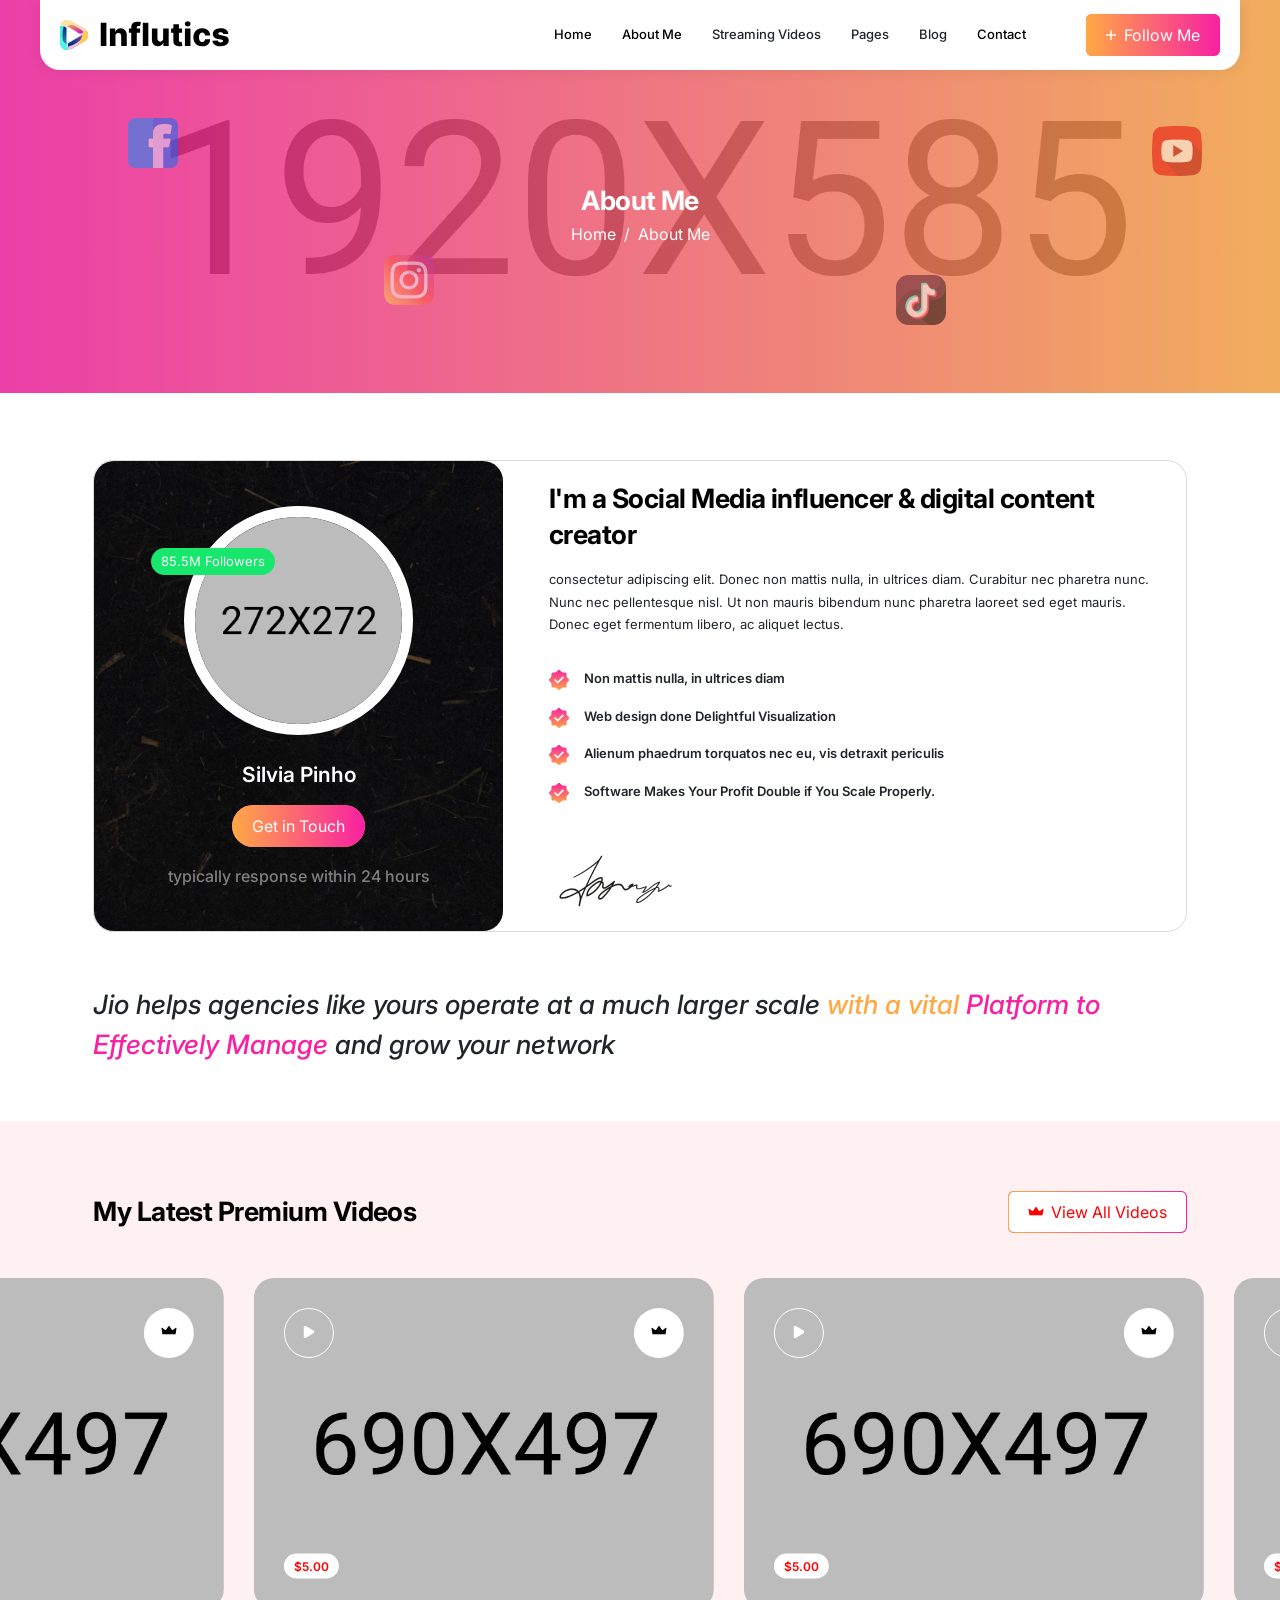
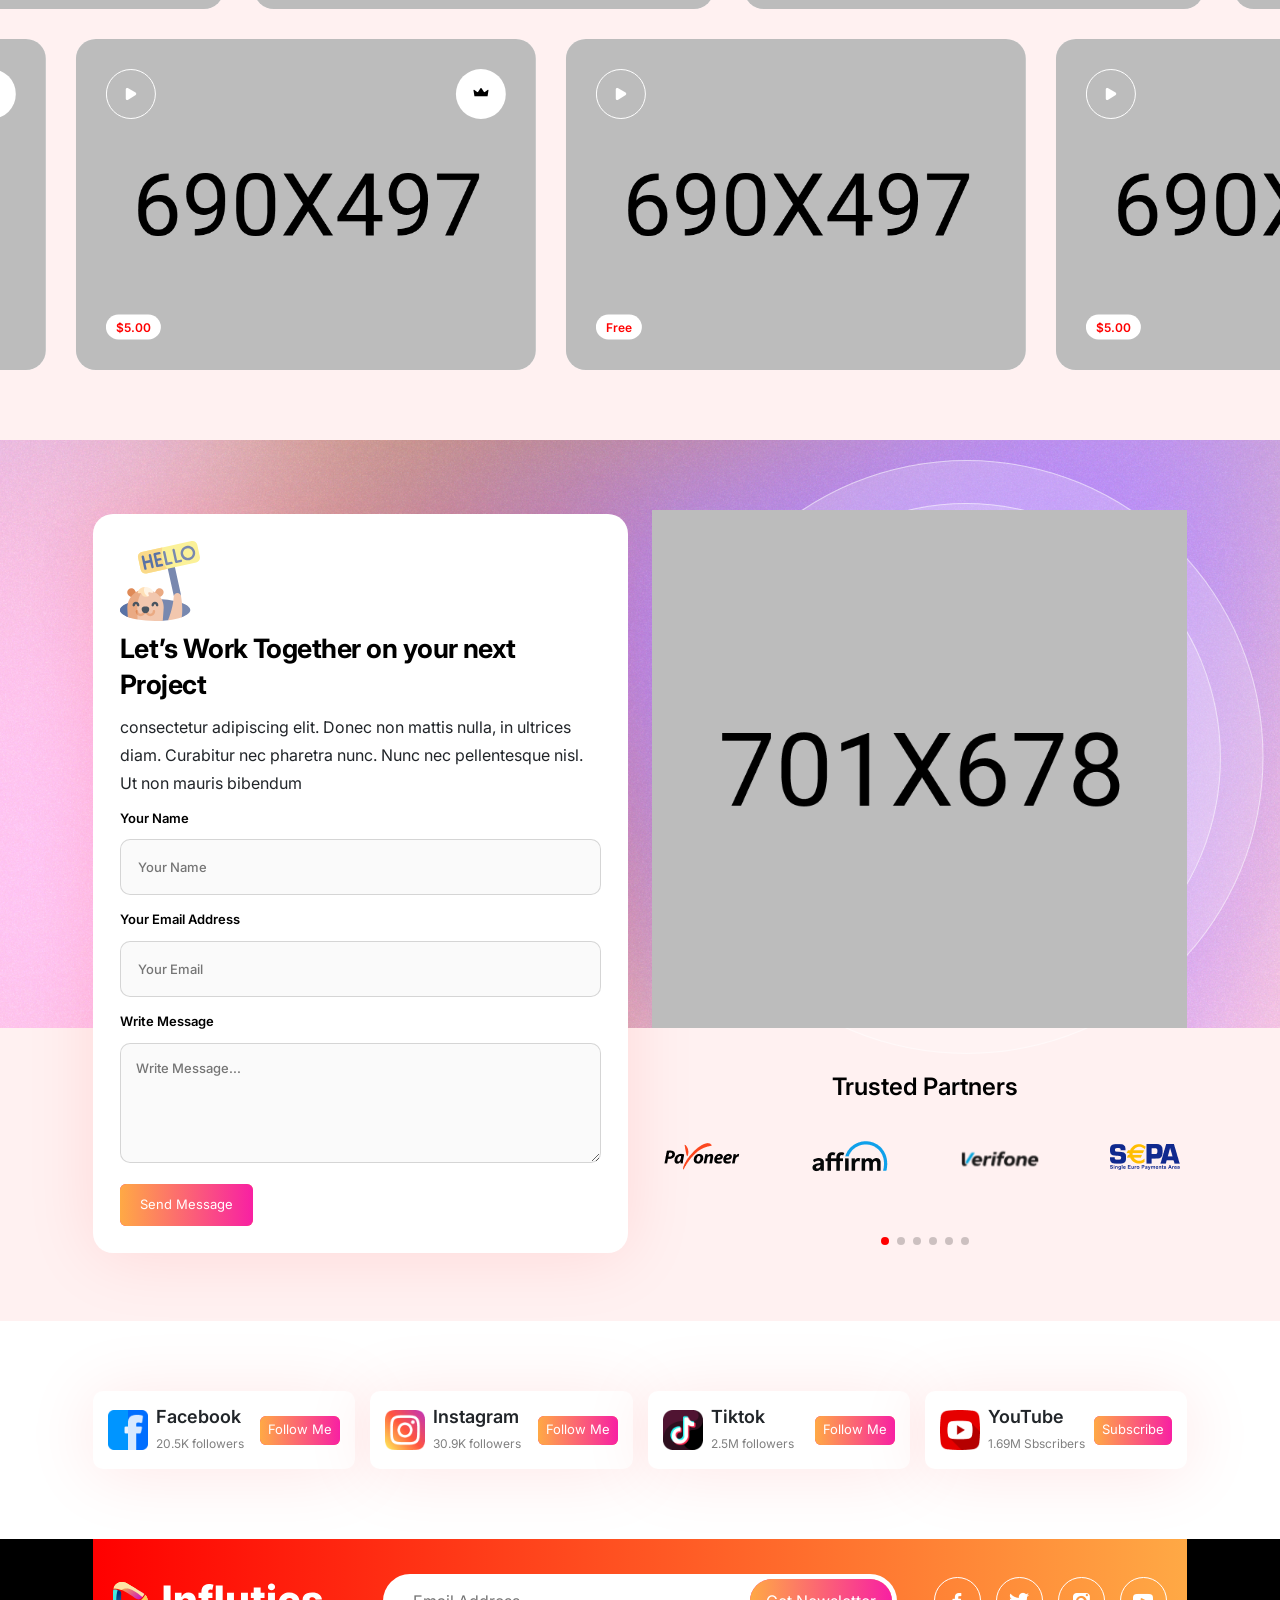
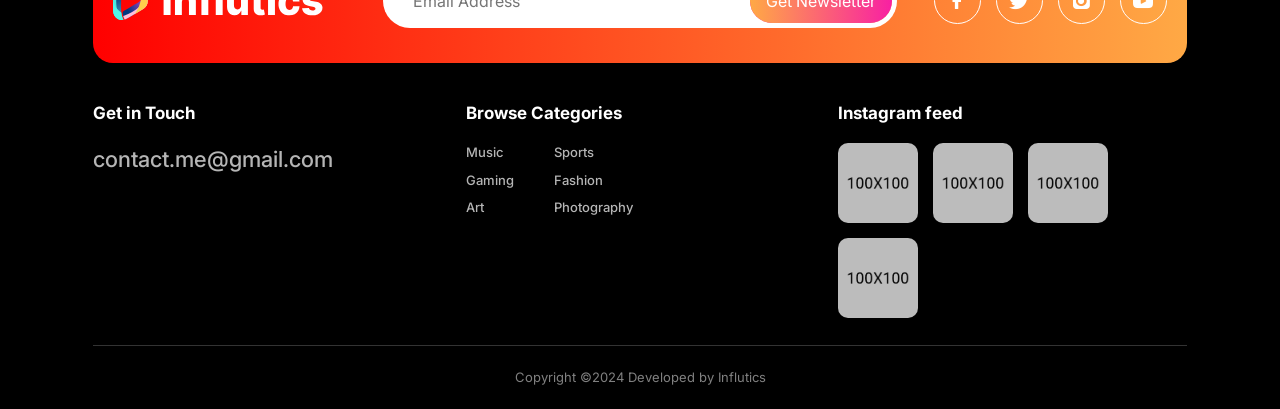
==== about.html @ 12bc203c "New" ====
<!DOCTYPE html>
<html lang="en">

<head>
    <meta charset="UTF-8">
    <meta name="viewport" content="width=device-width, initial-scale=1.0">
    <title>Document</title>

    <!-- libraries CSS -->
    <link rel="stylesheet" href="assets/font/flaticon_jio_-_influencer.css">
    <link rel="stylesheet" href="assets/vendor/bootstrap/bootstrap.min.css">
    <link rel="stylesheet" href="assets/vendor/swiper/swiper-bundle.min.css">
    <link rel="stylesheet" href="assets/vendor/splide/splide.min.css">
    <link rel="stylesheet" href="assets/vendor/plyr/plyr.css">
    <link rel="stylesheet" href="assets/vendor/slim-select/slimselect.css">
    <link rel="stylesheet" href="assets/vendor/no-ui-slider/nouislider.min.css">

    <!-- custom CSS -->
    <link rel="stylesheet" href="assets/css/style.css">
    <!-- <link rel="stylesheet" href="assets/css/style2.css"> -->
</head>

<body>
    <!-- sidebar -->
    <div class="jo-sidebar">
        <div>
            <!-- heading -->
            <div class="jo-sidebar__heading d-flex justify-content-between align-items-center">
                <a href="#"><img src="assets/img/logo.svg" alt="logo" class="logo"></a>
                <button type="button" class="jo-sidebar-close-btn"><i class="flaticon-add-plus-button"></i></button>
            </div>

            <!-- mobile menu -->
            <div class="jo-header-nav-in-mobile"></div>
        </div>

        <div>
            <a href="about.html" class="jo-btn"><i class="flaticon-add-plus-button"></i>Follow Me</a>
            <!-- socials -->
            <div class="tt-footer-top__socials jo-footer-top__socials jo-sidebar-socials justify-content-start justify-content-sm-end">
                <a href="#"><i class="flaticon-facebook-1"></i></a>
                <a href="#"><i class="flaticon-twitter"></i></a>
                <a href="#"><i class="flaticon-social-media"></i></a>
                <a href="#"><i class="flaticon-youtube-1"></i></a>
            </div>
        </div>
    </div>

    <!-- HEADER SECTION START -->
    <header class="jo-header jo-inner-header">
        <a href="index.html"><img src="assets/img/logo.svg" alt="logo"></a>
        <div class="jo-header-right">
            <div class="jo-header-nav">
                <div class="to-go-to-sidebar-in-mobile">
                    <nav>
                        <a href="index.html">Home</a>
                        <a href="about.html">About Me</a>
                        <div class="has-sub-menu relative">
                            <a role="button">Streaming Videos</a>

                            <ul class="jo-header-submenu">
                                <li><a href="videos-1.html">Streaming Videos 1</a></li>
                                <li><a href="videos-2.html">Streaming Videos 2</a></li>
                                <li><a href="videos-3.html">Streaming Videos 3</a></li>
                                <li><a href="video-details.html">Streaming Video Details</a></li>
                            </ul>
                        </div>
                        <div class="has-sub-menu relative">
                            <a role="button">Pages</a>

                            <ul class="jo-header-submenu">
                                <li><a href="video-shop.html">Video Shop</a></li>
                                <li><a href="video-shop-details.html">Video Shop Details</a></li>
                                <li><a href="service.html">Services</a></li>
                                <li><a href="service-details.html">Service Details</a></li>
                                <li><a href="checkout.html">Checkout</a></li>
                                <li><a href="register.html">Sign Up</a></li>
                                <li><a href="login.html">Sign in</a></li>
                                <li><a href="pricing.html">Pricing</a></li>
                            </ul>
                        </div>
                        <div class="has-sub-menu relative">
                            <a role="button">Blog</a>

                            <ul class="jo-header-submenu">
                                <li><a href="blog.html">Blogs</a></li>
                                <li><a href="blog-details.html">Blog Details</a></li>
                            </ul>
                        </div>
                        <a href="contact.html">Contact</a>

                    </nav>
                </div>
            </div>
            <div class="d-flex gap-2">
                <a href="about.html" class="jo-btn"><i class="flaticon-add-plus-button"></i>Follow Me</a>
                <button class="jo-header-sidebar-open-btn jo-btn px-3 d-inline-block d-lg-none"><i class="flaticon-menu"></i></button>
            </div>
        </div>
    </header>
    <!-- HEADER SECTION END -->

    <main>
        <!-- BREADCRUMB SECTION START -->
        <section class="jo-breadcrumb">
            <div class="container">
                <h1 class="jo-page-title jo-section-title">About Me</h1>
                <ul class="jo-breadcrumb-nav">
                    <li><a href="#">Home</a></li>
                    <li><span>/</span></li>
                    <li class="current-page">About Me</li>
                </ul>

                <div class="jo-circle-box">
                    <span class="circle-1"><img src="assets/img/social-icon-1.png" alt="Social Media Icon"></span>
                    <span class="circle-2"><img src="assets/img/social-icon-2.png" alt="Social Media Icon"></span>
                    <span class="circle-3"><img src="assets/img/social-icon-3.png" alt="Social Media Icon"></span>
                    <span class="circle-4"><img src="assets/img/social-icon-4.png" alt="Social Media Icon"></span>
                </div>
            </div>
        </section>
        <!-- BREADCRUMB SECTION END -->


        <!-- ABOUT SECTION START -->
        <section class="jo-inner-about">
            <div class="jo-container">
                <div class="top-wrapper">
                    <div class="row gx-xl-0 gx-4 align-items-center">
                        <!-- img -->
                        <div class="col-xl-5 col-lg-5 align-self-stretch">
                            <div class="jo-inner-about-left">
                                <div class="img">
                                    <img src="assets/img/inner-about-img.png" alt="Image">
                                    <div class="follower-tag">85.5M Followers</div>
                                </div>
                                <h2 class="title">Silvia Pinho</h2>
                                <a href="contact.html" class="jo-btn ">Get in Touch</a>
                                <h3 class="sub-title">typically response within 24 hours</h3>
                            </div>
                        </div>

                        <!-- txt -->
                        <div class="col-xl-7 col-lg-7">
                            <div class="jo-inner-about-txt">
                                <h2 class="jo-section-title">I'm a Social Media influencer&nbsp;&amp; digital content creator</h2>
                                <p class="jo-intro__descr">consectetur adipiscing elit. Donec non mattis nulla, in ultrices diam. Curabitur nec pharetra nunc. Nunc nec pellentesque nisl. Ut non mauris bibendum nunc pharetra laoreet sed eget mauris. Donec eget fermentum libero, ac aliquet lectus.</p>

                                <ul class="jo-intro__list">
                                    <li>Non mattis nulla, in ultrices diam</li>
                                    <li>Web design done Delightful Visualization</li>
                                    <li>Alienum phaedrum torquatos nec eu, vis detraxit periculis</li>
                                    <li>Software Makes Your Profit Double if You Scale Properly.</li>
                                </ul>

                                <div><img src="assets/img/signature.jpg" alt="signature Image"></div>
                            </div>
                        </div>
                    </div>
                </div>
                <p class="jo-inner-about-second-title">Jio helps agencies like yours operate at a much larger scale <span class="txt-gold">with a vital</span> <span class="txt-pink">Platform to Effectively Manage</span> and grow your network</p>
            </div>
        </section>
        <!-- ABOUT SECTION END -->


        <!-- VIDEOS SECTION START -->
        <section class="jo-videos jo-inner-videos">
            <div class="jo-container">
                <!-- heading -->
                <div class="jo-videos__heading">
                    <h2 class="jo-section-title">My Latest Premium Videos</h2>
                    <a href="videos-1.html" class="jo-btn jo-videos__btn"><i class="flaticon-premium-quality"></i> View All Videos</a>
                </div>
            </div>

            <!-- video cards -->
            <div class="jo-videos-slider splide">
                <div class="splide__track">
                    <ul class="splide__list">
                        <li class="splide__slide">
                            <div class="jo-video-card">
                                <img src="assets/img/jo-video-1.jpg" alt="Video Thumbnail" class="jo-video-card__img">

                                <div class="jo-video-card__txt">
                                    <div class="d-flex justify-content-between">
                                        <a href="https://youtu.be/vc3WCrgYpF0?si=W2iFDfdDYsh6spKg" data-fslightbox="videos" class="jo-video-card__btn"><i class="flaticon-play"></i></a>
                                        <span class="jo-video-card__premium-tag"><i class="flaticon-premium-quality"></i></span>
                                    </div>

                                    <div class="bottom">
                                        <span class="price">$5.00</span>
                                        <h5><a href="video-details.html" class="jo-video-card__title">Smiley woman pop party studio medium shot</a></h5>
                                        <div class="tt-video__infos jo-video-card__infos">
                                            <span>16M views</span>
                                            <span>49 minutes ago</span>
                                        </div>
                                    </div>
                                </div>
                            </div>
                        </li>

                        <li class="splide__slide">
                            <div class="jo-video-card">
                                <img src="assets/img/jo-video-2.jpg" alt="Video Thumbnail" class="jo-video-card__img">

                                <div class="jo-video-card__txt">
                                    <div class="d-flex justify-content-between">
                                        <a href="https://youtu.be/vc3WCrgYpF0?si=W2iFDfdDYsh6spKg" data-fslightbox="videos" class="jo-video-card__btn"><i class="flaticon-play"></i></a>
                                        <span class="jo-video-card__premium-tag"><i class="flaticon-premium-quality"></i></span>
                                    </div>

                                    <div class="bottom">
                                        <span class="price">$5.00</span>
                                        <h5><a href="video-details.html" class="jo-video-card__title">Smiley woman pop party studio medium shot</a></h5>
                                        <div class="tt-video__infos jo-video-card__infos">
                                            <span>16M views</span>
                                            <span>49 minutes ago</span>
                                        </div>
                                    </div>
                                </div>
                            </div>
                        </li>

                        <li class="splide__slide">
                            <div class="jo-video-card">
                                <img src="assets/img/jo-video-3.jpg" alt="Video Thumbnail" class="jo-video-card__img">

                                <div class="jo-video-card__txt">
                                    <div class="d-flex justify-content-between">
                                        <a href="https://youtu.be/vc3WCrgYpF0?si=W2iFDfdDYsh6spKg" data-fslightbox="videos" class="jo-video-card__btn"><i class="flaticon-play"></i></a>
                                        <span class="jo-video-card__premium-tag"><i class="flaticon-premium-quality"></i></span>
                                    </div>

                                    <div class="bottom">
                                        <span class="price">$5.00</span>
                                        <h5><a href="video-details.html" class="jo-video-card__title">Smiley woman pop party studio medium shot</a></h5>
                                        <div class="tt-video__infos jo-video-card__infos">
                                            <span>16M views</span>
                                            <span>49 minutes ago</span>
                                        </div>
                                    </div>
                                </div>
                            </div>
                        </li>
                    </ul>
                </div>
            </div>

            <div class="jo-videos-slider-2 splide">
                <div class="splide__track">
                    <ul class="splide__list">
                        <li class="splide__slide">
                            <div class="jo-video-card">
                                <img src="assets/img/jo-video-4.jpg" alt="Video Thumbnail" class="jo-video-card__img">

                                <div class="jo-video-card__txt">
                                    <div class="d-flex justify-content-between">
                                        <a href="https://youtu.be/vc3WCrgYpF0?si=W2iFDfdDYsh6spKg" data-fslightbox="videos" class="jo-video-card__btn"><i class="flaticon-play"></i></a>
                                        <span class="jo-video-card__premium-tag d-none"><i class="flaticon-premium-quality"></i></span>
                                    </div>

                                    <div class="bottom">
                                        <span class="price">Free</span>
                                        <h5><a href="video-details.html" class="jo-video-card__title">Smiley woman pop party studio medium shot</a></h5>
                                        <div class="tt-video__infos jo-video-card__infos">
                                            <span>16M views</span>
                                            <span>49 minutes ago</span>
                                        </div>
                                    </div>
                                </div>
                            </div>
                        </li>

                        <li class="splide__slide">
                            <div class="jo-video-card">
                                <img src="assets/img/jo-video-5.jpg" alt="Video Thumbnail" class="jo-video-card__img">

                                <div class="jo-video-card__txt">
                                    <div class="d-flex justify-content-between">
                                        <a href="https://youtu.be/vc3WCrgYpF0?si=W2iFDfdDYsh6spKg" data-fslightbox="videos" class="jo-video-card__btn"><i class="flaticon-play"></i></a>
                                        <span class="jo-video-card__premium-tag"><i class="flaticon-premium-quality"></i></span>
                                    </div>

                                    <div class="bottom">
                                        <span class="price">$5.00</span>
                                        <h5><a href="video-details.html" class="jo-video-card__title">Smiley woman pop party studio medium shot</a></h5>
                                        <div class="tt-video__infos jo-video-card__infos">
                                            <span>16M views</span>
                                            <span>49 minutes ago</span>
                                        </div>
                                    </div>
                                </div>
                            </div>
                        </li>

                        <li class="splide__slide">
                            <div class="jo-video-card">
                                <img src="assets/img/jo-video-6.jpg" alt="Video Thumbnail" class="jo-video-card__img">

                                <div class="jo-video-card__txt">
                                    <div class="d-flex justify-content-between">
                                        <a href="https://youtu.be/vc3WCrgYpF0?si=W2iFDfdDYsh6spKg" data-fslightbox="videos" class="jo-video-card__btn"><i class="flaticon-play"></i></a>
                                        <span class="jo-video-card__premium-tag"><i class="flaticon-premium-quality"></i></span>
                                    </div>

                                    <div class="bottom">
                                        <span class="price">$5.00</span>
                                        <h5><a href="video-details.html" class="jo-video-card__title">Smiley woman pop party studio medium shot</a></h5>
                                        <div class="tt-video__infos jo-video-card__infos">
                                            <span>16M views</span>
                                            <span>49 minutes ago</span>
                                        </div>
                                    </div>
                                </div>
                            </div>
                        </li>
                    </ul>
                </div>
            </div>
        </section>
        <!-- VIDEOS SECTION END -->


        <!-- CONTACT SECTION START -->
        <section class="jo-contact">
            <div class="top">
                <div class="jo-container">
                    <div class="row align-items-end">
                        <!-- contact form -->
                        <div class="col-lg-6">
                            <div class="jo-contact-form-wrapper">
                                <img src="assets/img/contact-form-icon.svg" alt="icon" class="icon">
                                <h2 class="jo-section-title">Let’s Work Together on your next Project</h2>
                                <p>consectetur adipiscing elit. Donec non mattis nulla, in ultrices diam. Curabitur nec pharetra nunc. Nunc nec pellentesque nisl. Ut non mauris bibendum</p>
                                <form action="#" class="jo-contact-form">
                                    <div>
                                        <label for="jo-contact-name">Your Name</label>
                                        <input type="text" name="name" id="jo-contact-name" placeholder="Your Name">
                                    </div>

                                    <div>
                                        <label for="jo-contact-email">Your Email Address</label>
                                        <input type="email" name="email" id="jo-contact-email" placeholder="Your Email">
                                    </div>

                                    <div>
                                        <label for="jo-contact-message">Write Message</label>
                                        <textarea name="message" id="jo-contact-message" placeholder="Write Message..."></textarea>
                                    </div>

                                    <button type="submit" class="jo-btn">Send Message</button>
                                </form>
                            </div>
                        </div>

                        <!-- img -->
                        <div class="col-lg-6 d-lg-block d-none">
                            <div class="jo-contact__img">
                                <img src="assets/img/contact-img.png" alt="Image">
                            </div>
                        </div>
                    </div>
                </div>
            </div>

            <div class="bottom">
                <div class="jo-container overflow-hidden">
                    <div class="row gx-5">
                        <div class="col-lg-6 blank-space d-none d-lg-block"></div>

                        <div class="col-lg-6">
                            <h5 class="jo-partners-title">Trusted Partners</h5>
                            <div class="jo-partners-slider swiper">
                                <div class="swiper-wrapper align-items-center">
                                    <!-- single partner -->
                                    <div class="swiper-slide">
                                        <img src="assets/img/partner-1.png" alt="Partner Image">
                                    </div>

                                    <!-- single partner -->
                                    <div class="swiper-slide">
                                        <img src="assets/img/partner-2.png" alt="Partner Image">
                                    </div>

                                    <!-- single partner -->
                                    <div class="swiper-slide">
                                        <img src="assets/img/partner-3.png" alt="Partner Image">
                                    </div>

                                    <!-- single partner -->
                                    <div class="swiper-slide">
                                        <img src="assets/img/partner-4.png" alt="Partner Image">
                                    </div>

                                    <!-- single partner -->
                                    <div class="swiper-slide">
                                        <img src="assets/img/partner-1.png" alt="Partner Image">
                                    </div>

                                    <!-- single partner -->
                                    <div class="swiper-slide">
                                        <img src="assets/img/partner-1.png" alt="Partner Image">
                                    </div>
                                </div>

                                <div class="jo-partners-slider-pagination"></div>
                            </div>
                        </div>
                    </div>
                </div>
            </div>
        </section>
        <!-- CONTACT SECTION END -->


        <!-- SOCIAL LINKS SECTION START -->
        <section class="jo-social-links jo-inner-social-links">
            <div class="jo-container">
                <div class="row g-sm-4 g-3">
                    <!-- single social -->
                    <div class="col-md-3 col-6 col-xxs-12">
                        <div class="jo-social-link">
                            <div class="icon"><img src="assets/img/social-icon-1.png" alt="Social Media Icon"></div>
                            <div class="txt">
                                <h5>Facebook</h5>
                                <span>20.5K followers</span>
                            </div>
                            <a href="#" class="jo-btn">Follow Me</a>
                        </div>
                    </div>

                    <!-- single social -->
                    <div class="col-md-3 col-6 col-xxs-12">
                        <div class="jo-social-link">
                            <div class="icon"><img src="assets/img/social-icon-2.png" alt="Social Media Icon"></div>
                            <div class="txt">
                                <h5>Instagram</h5>
                                <span>30.9K followers</span>
                            </div>
                            <a href="#" class="jo-btn">Follow Me</a>
                        </div>
                    </div>

                    <!-- single social -->
                    <div class="col-md-3 col-6 col-xxs-12">
                        <div class="jo-social-link">
                            <div class="icon"><img src="assets/img/social-icon-3.png" alt="Social Media Icon"></div>
                            <div class="txt">
                                <h5>Tiktok</h5>
                                <span>2.5M followers</span>
                            </div>
                            <a href="#" class="jo-btn">Follow Me</a>
                        </div>
                    </div>

                    <!-- single social -->
                    <div class="col-md-3 col-6 col-xxs-12">
                        <div class="jo-social-link">
                            <div class="icon"><img src="assets/img/social-icon-4.png" alt="Social Media Icon"></div>
                            <div class="txt">
                                <h5>YouTube</h5>
                                <span>1.69M Sbscribers</span>
                            </div>
                            <a href="#" class="jo-btn">Subscribe</a>
                        </div>
                    </div>
                </div>
            </div>
        </section>
        <!-- SOCIAL LINKS SECTION END -->
    </main>


    <!-- FOOTER SECTION START -->
    <footer class="jo-footer">
        <div class="jo-container">
            <!-- footer top -->
            <div class="jo-footer-top">
                <div class="row gx-4 gy-sm-5 gy-4 align-items-center">
                    <div class="col-lg-3 col-6 col-xxs-12">
                        <a href="index.html"><img src="assets/img/logo-white.svg" alt="logo" class="logo"></a>
                    </div>
                    <div class="col-lg-6 order-lg-1 order-2">
                        <!-- nwsltr -->
                        <form action="#" class="jo-footer-top__nwsltr">
                            <input type="email" name="jo-nwsltr-email" id="jo-nwsltr-email" placeholder="Email Address">
                            <button class="jo-btn" type="submit">Get Newsletter</button>
                        </form>
                    </div>
                    <!-- socials -->
                    <div class="col-lg-3 col-6 col-xxs-12 order-lg-2 order-1">
                        <div class="tt-footer-top__socials jo-footer-top__socials justify-content-start justify-content-sm-end">
                            <a href="#"><i class="flaticon-facebook-1"></i></a>
                            <a href="#"><i class="flaticon-twitter"></i></a>
                            <a href="#"><i class="flaticon-social-media"></i></a>
                            <a href="#"><i class="flaticon-youtube-1"></i></a>
                        </div>
                    </div>
                </div>
            </div>

            <!-- footer middle -->
            <div class="jo-footer-middle">
                <div class="row g-4">
                    <div class="col-xl-4 col-md-6">
                        <div class="jo-footer-widget jo-footer-contact">
                            <h5 class="jo-footer-widget__title">Get in Touch</h5>
                            <a href="mailto:contact.me@gmail.com">contact.me@gmail.com</a>
                        </div>
                    </div>

                    <div class="col-xl-4 col-md-6">
                        <div class="jo-footer-widget jo-footer-links">
                            <h5 class="jo-footer-widget__title">Browse Categories</h5>
                            <div class="links">
                                <a href="#">Music</a>
                                <a href="#">Sports</a>
                                <a href="#">Gaming</a>
                                <a href="#">Fashion</a>
                                <a href="#">Art</a>
                                <a href="#">Photography</a>
                            </div>
                        </div>
                    </div>

                    <div class="col-xl-4 col-md-6">
                        <div class="jo-footer-widget jo-footer-gallery">
                            <h5 class="jo-footer-widget__title">Instagram feed</h5>
                            <div class="imgs flex-wrap">
                                <img src="assets/img/footer-img-1.jpg" alt="Footer Image">
                                <img src="assets/img/footer-img-2.jpg" alt="Footer Image">
                                <img src="assets/img/footer-img-3.jpg" alt="Footer Image">
                                <img src="assets/img/footer-img-4.jpg" alt="Footer Image">
                            </div>
                        </div>
                    </div>
                </div>
            </div>

            <!-- footer bottom -->
            <div class="tt-footer-bottom text-center">
                <p class="mb-0">Copyright ©2024 Developed by&nbsp;Influtics</p>
            </div>
        </div>
    </footer>
    <!-- FOOTER SECTION END -->


    <!-- libraries JS -->
    <script src="assets/vendor/bootstrap/bootstrap.bundle.min.js"></script>
    <script src="assets/vendor/swiper/swiper-bundle.min.js"></script>
    <script src="assets/vendor/splide/splide.min.js"></script>
    <script src="assets/vendor/splide/splide-extension-auto-scroll.min.js"></script>
    <script src="assets/vendor/slim-select/slimselect.min.js"></script>
    <script src="assets/vendor/plyr/plyr.polyfilled.js"></script>
    <script src="assets/vendor/no-ui-slider/nouislider.min.js"></script>
    <script src="assets/vendor/fs-lightbox/fslightbox.js"></script>

    <!-- custom js -->
    <script src="assets/js/main.js"></script>
</body>

</html>
---- assets/vendor/slim-select/slimselect.css ----
:root{--ss-primary-color: #5897fb;--ss-bg-color: #ffffff;--ss-font-color: #4d4d4d;--ss-font-placeholder-color: #8d8d8d;--ss-disabled-color: #dcdee2;--ss-border-color: #dcdee2;--ss-highlight-color: #fffb8c;--ss-success-color: #00b755;--ss-error-color: #dc3545;--ss-focus-color: #5897fb;--ss-main-height: 30px;--ss-content-height: 300px;--ss-spacing-l: 7px;--ss-spacing-m: 5px;--ss-spacing-s: 3px;--ss-animation-timing: 0.2s;--ss-border-radius: 4px}@keyframes ss-valueIn{0%{transform:scale(0);opacity:0}100%{transform:scale(1);opacity:1}}@keyframes ss-valueOut{0%{transform:scale(1);opacity:1}100%{transform:scale(0);opacity:0}}.ss-hide{display:none !important}.ss-main{display:flex;flex-direction:row;position:relative;user-select:none;color:var(--ss-font-color);min-height:var(--ss-main-height);width:100%;padding:var(--ss-spacing-s);cursor:pointer;border:1px solid var(--ss-border-color);border-radius:var(--ss-border-radius);background-color:var(--ss-bg-color);outline:0;box-sizing:border-box;transition:background-color var(--ss-animation-timing);overflow:hidden}.ss-main:focus{box-shadow:0 0 5px var(--ss-focus-color)}.ss-main.ss-disabled{background-color:var(--ss-disabled-color);cursor:not-allowed}.ss-main.ss-disabled .ss-values .ss-disabled{color:var(--ss-font-color)}.ss-main.ss-disabled .ss-values .ss-value .ss-value-delete{cursor:not-allowed}.ss-main.ss-open-above{border-top-left-radius:0px;border-top-right-radius:0px}.ss-main.ss-open-below{border-bottom-left-radius:0px;border-bottom-right-radius:0px}.ss-main .ss-values{display:inline-flex;flex-wrap:wrap;gap:var(--ss-spacing-m);flex:1 1 100%}.ss-main .ss-values .ss-placeholder{display:flex;padding:var(--ss-spacing-s) var(--ss-spacing-m) var(--ss-spacing-s) var(--ss-spacing-m);margin:auto 0px auto 0px;line-height:1em;align-items:center;width:100%;color:var(--ss-font-placeholder-color);overflow:hidden;text-overflow:ellipsis;white-space:nowrap}.ss-main .ss-values .ss-max{display:flex;user-select:none;align-items:center;width:fit-content;font-size:12px;color:var(--ss-bg-color);line-height:1;padding:var(--ss-spacing-s) var(--ss-spacing-m);background-color:var(--ss-primary-color);border-radius:var(--ss-border-radius)}.ss-main .ss-values .ss-single{display:flex;margin:auto 0px auto var(--ss-spacing-s)}.ss-main .ss-values .ss-value{display:flex;user-select:none;align-items:center;width:fit-content;background-color:var(--ss-primary-color);border-radius:var(--ss-border-radius);animation-name:ss-valueIn;animation-duration:var(--ss-animation-timing);animation-timing-function:ease-out;animation-fill-mode:both}.ss-main .ss-values .ss-value.ss-value-out{animation-name:ss-valueOut;animation-duration:var(--ss-animation-timing);animation-timing-function:ease-out}.ss-main .ss-values .ss-value .ss-value-text{font-size:12px;color:var(--ss-bg-color);line-height:1;padding:var(--ss-spacing-s) var(--ss-spacing-m)}.ss-main .ss-values .ss-value .ss-value-delete{display:flex;align-items:center;height:var(--ss-spacing-l);width:var(--ss-spacing-l);padding:var(--ss-spacing-s) var(--ss-spacing-m);cursor:pointer;border-left:solid 1px var(--ss-bg-color);box-sizing:content-box}.ss-main .ss-values .ss-value .ss-value-delete svg{height:var(--ss-spacing-l);width:var(--ss-spacing-l)}.ss-main .ss-values .ss-value .ss-value-delete svg path{fill:none;stroke:var(--ss-bg-color);stroke-width:18;stroke-linecap:round;stroke-linejoin:round}.ss-main .ss-deselect{flex:0 1 auto;display:flex;align-items:center;justify-content:center;width:fit-content;height:auto;padding:0 var(--ss-spacing-m) 0 var(--ss-spacing-m)}.ss-main .ss-deselect svg{width:8px;height:8px}.ss-main .ss-deselect svg path{fill:none;stroke:var(--ss-font-color);stroke-width:20;stroke-linecap:round;stroke-linejoin:round}.ss-main .ss-arrow{flex:0 1 auto;display:flex;align-items:center;justify-content:flex-end;width:12px;height:12px;margin:auto var(--ss-spacing-m) auto var(--ss-spacing-m)}.ss-main .ss-arrow path{fill:none;stroke:var(--ss-font-color);stroke-width:18;stroke-linecap:round;stroke-linejoin:round;transition-timing-function:ease-out;transition:var(--ss-animation-timing)}.ss-content{position:absolute;display:flex;height:auto;flex-direction:column;width:auto;max-height:var(--ss-content-height);box-sizing:border-box;border:solid 1px var(--ss-border-color);background-color:var(--ss-bg-color);transition:transform var(--ss-animation-timing),opacity var(--ss-animation-timing);opacity:0;transform:scaleY(0);transform-origin:center top;overflow:hidden;z-index:10000}.ss-content.ss-relative{position:relative;height:100%}.ss-content.ss-open-above{flex-direction:column-reverse;opacity:1;transform:scaleY(1);transform-origin:center bottom;border-top-left-radius:var(--ss-border-radius);border-top-right-radius:var(--ss-border-radius)}.ss-content.ss-open-below{opacity:1;transform:scaleY(1);transform-origin:center top;border-bottom-left-radius:var(--ss-border-radius);border-bottom-right-radius:var(--ss-border-radius)}.ss-content .ss-search{flex:0 1 auto;display:flex;flex-direction:row;padding:var(--ss-spacing-l) var(--ss-spacing-l) var(--ss-spacing-m) var(--ss-spacing-l)}.ss-content .ss-search input{display:inline-flex;font-size:inherit;line-height:inherit;flex:1 1 auto;width:100%;min-width:0px;padding:var(--ss-spacing-m) var(--ss-spacing-l);margin:0;border:1px solid var(--ss-border-color);border-radius:var(--ss-border-radius);background-color:var(--ss-bg-color);outline:0;text-align:left;box-sizing:border-box}.ss-content .ss-search input::placeholder{color:var(--ss-font-placeholder-color);vertical-align:middle}.ss-content .ss-search input:focus{box-shadow:0 0 5px var(--ss-focus-color)}.ss-content .ss-search .ss-addable{display:inline-flex;justify-content:center;align-items:center;cursor:pointer;flex:0 0 auto;height:auto;margin:0 0 0 var(--ss-spacing-m);border:1px solid var(--ss-border-color);border-radius:var(--ss-border-radius)}.ss-content .ss-search .ss-addable svg{display:flex;align-items:center;justify-content:flex-end;flex:0 1 auto;width:12px;height:12px;margin:auto var(--ss-spacing-m) auto var(--ss-spacing-m)}.ss-content .ss-search .ss-addable svg path{fill:none;stroke:var(--ss-font-color);stroke-width:18;stroke-linecap:round;stroke-linejoin:round}.ss-content .ss-list{flex:1 1 auto;height:auto;overflow-x:hidden;overflow-y:auto}.ss-content .ss-list .ss-error{color:var(--ss-error-color);padding:var(--ss-spacing-l)}.ss-content .ss-list .ss-searching{color:var(--ss-font-color);padding:var(--ss-spacing-l)}.ss-content .ss-list .ss-optgroup.ss-close .ss-option{display:none !important}.ss-content .ss-list .ss-optgroup .ss-optgroup-label{display:flex;flex-direction:row;align-items:center;justify-content:space-between;padding:var(--ss-spacing-m) var(--ss-spacing-l) var(--ss-spacing-m) var(--ss-spacing-l)}.ss-content .ss-list .ss-optgroup .ss-optgroup-label .ss-optgroup-label-text{flex:1 1 auto;font-weight:bold;color:var(--ss-font-color)}.ss-content .ss-list .ss-optgroup .ss-optgroup-label:has(.ss-arrow){cursor:pointer}.ss-content .ss-list .ss-optgroup .ss-optgroup-label .ss-optgroup-actions{flex:0 1 auto;display:flex;flex-direction:row;align-items:center;justify-content:center;gap:var(--ss-spacing-m)}.ss-content .ss-list .ss-optgroup .ss-optgroup-label .ss-optgroup-actions .ss-selectall{flex:0 0 auto;display:flex;flex-direction:row;cursor:pointer}.ss-content .ss-list .ss-optgroup .ss-optgroup-label .ss-optgroup-actions .ss-selectall:hover{opacity:.5}.ss-content .ss-list .ss-optgroup .ss-optgroup-label .ss-optgroup-actions .ss-selectall.ss-selected svg path{stroke:var(--ss-error-color)}.ss-content .ss-list .ss-optgroup .ss-optgroup-label .ss-optgroup-actions .ss-selectall span{flex:0 1 auto;display:flex;align-items:center;justify-content:center;font-size:60%;text-align:center;padding:0 var(--ss-spacing-s) 0 0}.ss-content .ss-list .ss-optgroup .ss-optgroup-label .ss-optgroup-actions .ss-selectall svg{flex:0 1 auto;width:13px;height:13px}.ss-content .ss-list .ss-optgroup .ss-optgroup-label .ss-optgroup-actions .ss-selectall svg path{fill:none;stroke:var(--ss-success-color);stroke-linecap:round;stroke-linejoin:round}.ss-content .ss-list .ss-optgroup .ss-optgroup-label .ss-optgroup-actions .ss-selectall svg:first-child{stroke-width:5}.ss-content .ss-list .ss-optgroup .ss-optgroup-label .ss-optgroup-actions .ss-selectall svg:last-child{stroke-width:11}.ss-content .ss-list .ss-optgroup .ss-optgroup-label .ss-optgroup-actions .ss-closable{flex:0 1 auto;display:flex;flex-direction:row;cursor:pointer}.ss-content .ss-list .ss-optgroup .ss-optgroup-label .ss-optgroup-actions .ss-closable .ss-arrow{flex:1 1 auto;width:10px;height:10px}.ss-content .ss-list .ss-optgroup .ss-optgroup-label .ss-optgroup-actions .ss-closable .ss-arrow path{fill:none;stroke:var(--ss-font-color);stroke-width:18;stroke-linecap:round;stroke-linejoin:round;transition-timing-function:ease-out;transition:var(--ss-animation-timing)}.ss-content .ss-list .ss-optgroup .ss-option{padding:var(--ss-spacing-s) var(--ss-spacing-s) var(--ss-spacing-s) calc(var(--ss-spacing-l)*3)}.ss-content .ss-list .ss-option{display:block;padding:var(--ss-spacing-m) var(--ss-spacing-l) var(--ss-spacing-m) var(--ss-spacing-l);white-space:normal;color:var(--ss-font-color);cursor:pointer;user-select:none}.ss-content .ss-list .ss-option:hover{color:var(--ss-bg-color);background-color:var(--ss-primary-color)}.ss-content .ss-list .ss-option.ss-highlighted,.ss-content .ss-list .ss-option:not(.ss-disabled).ss-selected{color:var(--ss-bg-color);background-color:var(--ss-primary-color)}.ss-content .ss-list .ss-option.ss-disabled{cursor:not-allowed;background-color:var(--ss-disabled-color)}.ss-content .ss-list .ss-option.ss-disabled:hover{color:var(--ss-font-color)}.ss-content .ss-list .ss-option .ss-search-highlight{display:inline-block;background-color:var(--ss-highlight-color)}/*# sourceMappingURL=slimselect.css.map */
---- assets/vendor/no-ui-slider/nouislider.min.css ----
.noUi-target,.noUi-target *{-webkit-touch-callout:none;-webkit-tap-highlight-color:transparent;-webkit-user-select:none;-ms-touch-action:none;touch-action:none;-ms-user-select:none;-moz-user-select:none;user-select:none;-moz-box-sizing:border-box;box-sizing:border-box}.noUi-target{position:relative}.noUi-base,.noUi-connects{width:100%;height:100%;position:relative;z-index:1}.noUi-connects{overflow:hidden;z-index:0}.noUi-connect,.noUi-origin{will-change:transform;position:absolute;z-index:1;top:0;right:0;height:100%;width:100%;-ms-transform-origin:0 0;-webkit-transform-origin:0 0;-webkit-transform-style:preserve-3d;transform-origin:0 0;transform-style:flat}.noUi-txt-dir-rtl.noUi-horizontal .noUi-origin{left:0;right:auto}.noUi-vertical .noUi-origin{top:-100%;width:0}.noUi-horizontal .noUi-origin{height:0}.noUi-handle{-webkit-backface-visibility:hidden;backface-visibility:hidden;position:absolute}.noUi-touch-area{height:100%;width:100%}.noUi-state-tap .noUi-connect,.noUi-state-tap .noUi-origin{-webkit-transition:transform .3s;transition:transform .3s}.noUi-state-drag *{cursor:inherit!important}.noUi-horizontal{height:18px}.noUi-horizontal .noUi-handle{width:34px;height:28px;right:-17px;top:-6px}.noUi-vertical{width:18px}.noUi-vertical .noUi-handle{width:28px;height:34px;right:-6px;bottom:-17px}.noUi-txt-dir-rtl.noUi-horizontal .noUi-handle{left:-17px;right:auto}.noUi-target{background:#FAFAFA;border-radius:4px;border:1px solid #D3D3D3;box-shadow:inset 0 1px 1px #F0F0F0,0 3px 6px -5px #BBB}.noUi-connects{border-radius:3px}.noUi-connect{background:#3FB8AF}.noUi-draggable{cursor:ew-resize}.noUi-vertical .noUi-draggable{cursor:ns-resize}.noUi-handle{border:1px solid #D9D9D9;border-radius:3px;background:#FFF;cursor:default;box-shadow:inset 0 0 1px #FFF,inset 0 1px 7px #EBEBEB,0 3px 6px -3px #BBB}.noUi-active{box-shadow:inset 0 0 1px #FFF,inset 0 1px 7px #DDD,0 3px 6px -3px #BBB}.noUi-handle:after,.noUi-handle:before{content:"";display:block;position:absolute;height:14px;width:1px;background:#E8E7E6;left:14px;top:6px}.noUi-handle:after{left:17px}.noUi-vertical .noUi-handle:after,.noUi-vertical .noUi-handle:before{width:14px;height:1px;left:6px;top:14px}.noUi-vertical .noUi-handle:after{top:17px}[disabled] .noUi-connect{background:#B8B8B8}[disabled] .noUi-handle,[disabled].noUi-handle,[disabled].noUi-target{cursor:not-allowed}.noUi-pips,.noUi-pips *{-moz-box-sizing:border-box;box-sizing:border-box}.noUi-pips{position:absolute;color:#999}.noUi-value{position:absolute;white-space:nowrap;text-align:center}.noUi-value-sub{color:#ccc;font-size:10px}.noUi-marker{position:absolute;background:#CCC}.noUi-marker-sub{background:#AAA}.noUi-marker-large{background:#AAA}.noUi-pips-horizontal{padding:10px 0;height:80px;top:100%;left:0;width:100%}.noUi-value-horizontal{-webkit-transform:translate(-50%,50%);transform:translate(-50%,50%)}.noUi-rtl .noUi-value-horizontal{-webkit-transform:translate(50%,50%);transform:translate(50%,50%)}.noUi-marker-horizontal.noUi-marker{margin-left:-1px;width:2px;height:5px}.noUi-marker-horizontal.noUi-marker-sub{height:10px}.noUi-marker-horizontal.noUi-marker-large{height:15px}.noUi-pips-vertical{padding:0 10px;height:100%;top:0;left:100%}.noUi-value-vertical{-webkit-transform:translate(0,-50%);transform:translate(0,-50%);padding-left:25px}.noUi-rtl .noUi-value-vertical{-webkit-transform:translate(0,50%);transform:translate(0,50%)}.noUi-marker-vertical.noUi-marker{width:5px;height:2px;margin-top:-1px}.noUi-marker-vertical.noUi-marker-sub{width:10px}.noUi-marker-vertical.noUi-marker-large{width:15px}.noUi-tooltip{display:block;position:absolute;border:1px solid #D9D9D9;border-radius:3px;background:#fff;color:#000;padding:5px;text-align:center;white-space:nowrap}.noUi-horizontal .noUi-tooltip{-webkit-transform:translate(-50%,0);transform:translate(-50%,0);left:50%;bottom:120%}.noUi-vertical .noUi-tooltip{-webkit-transform:translate(0,-50%);transform:translate(0,-50%);top:50%;right:120%}.noUi-horizontal .noUi-origin>.noUi-tooltip{-webkit-transform:translate(50%,0);transform:translate(50%,0);left:auto;bottom:10px}.noUi-vertical .noUi-origin>.noUi-tooltip{-webkit-transform:translate(0,-18px);transform:translate(0,-18px);top:auto;right:28px}
---- assets/css/style2.css ----
/*# sourceMappingURL=style2.css.map */
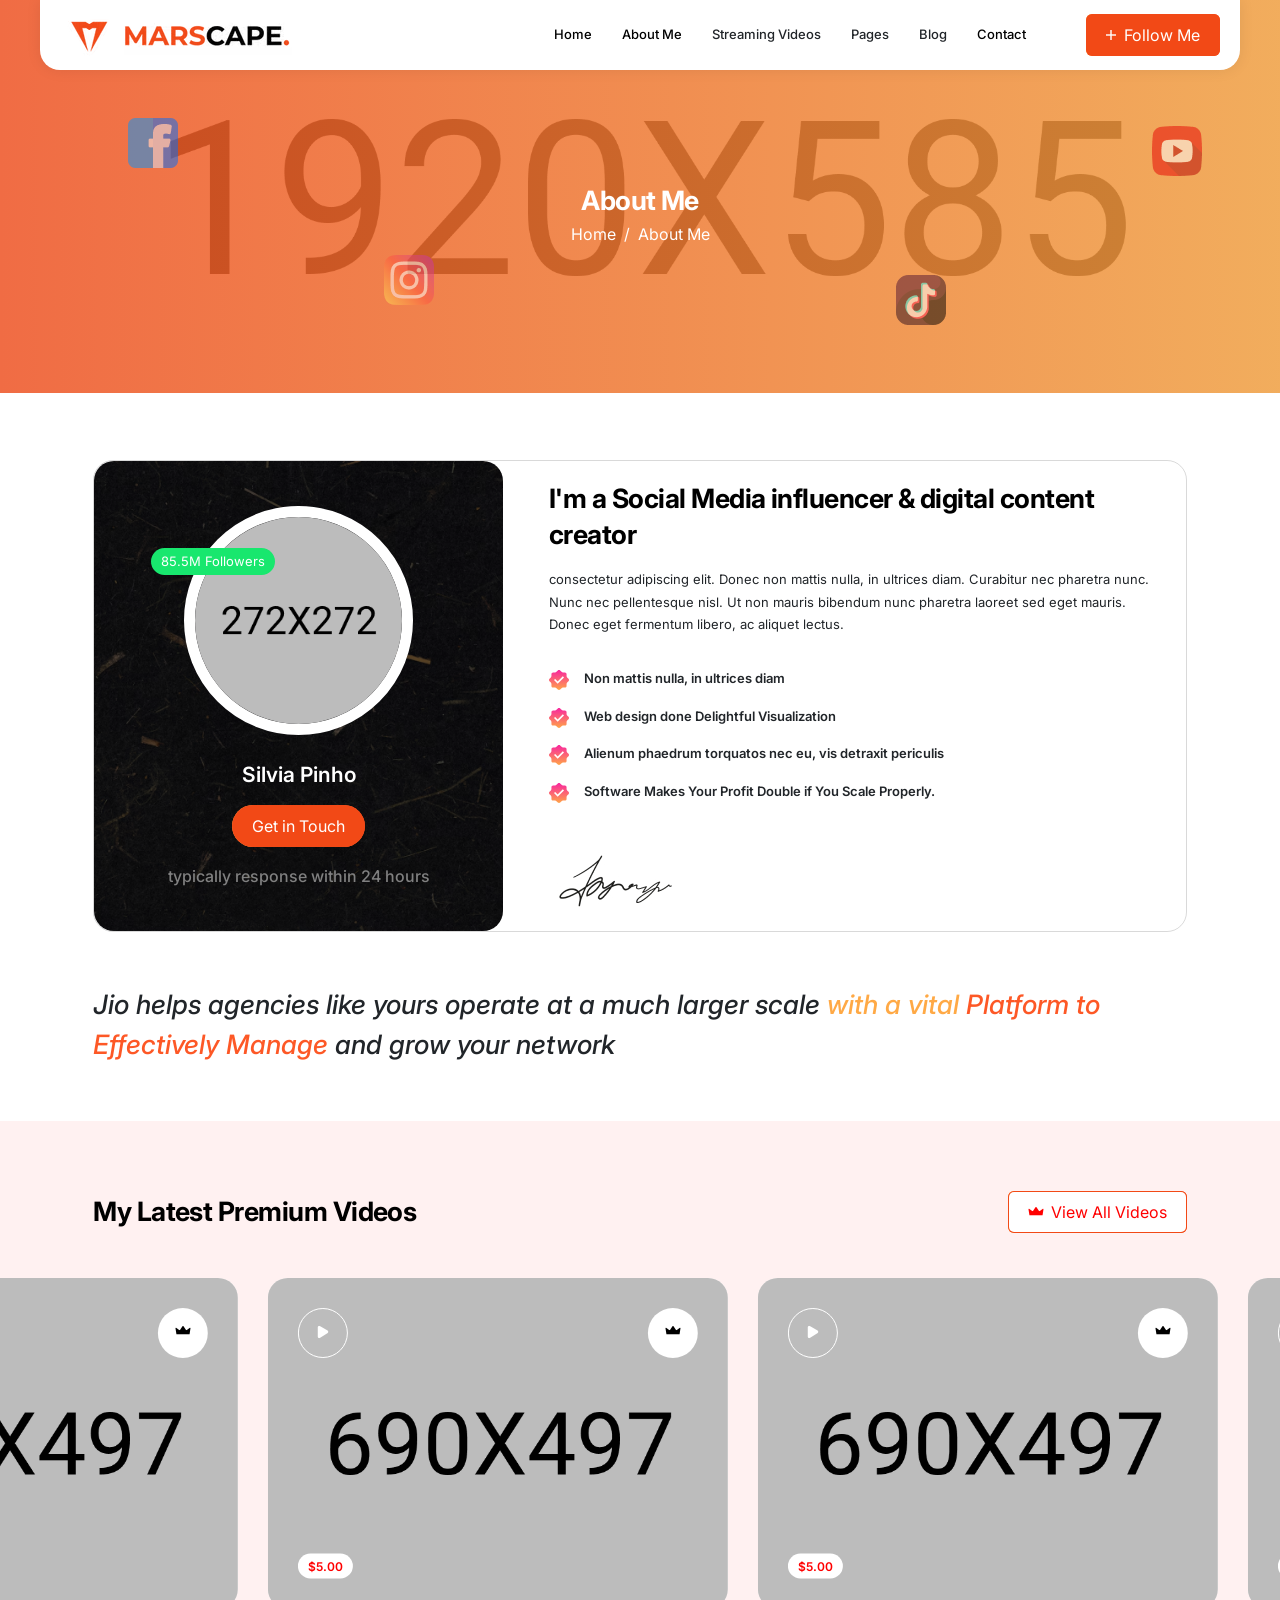
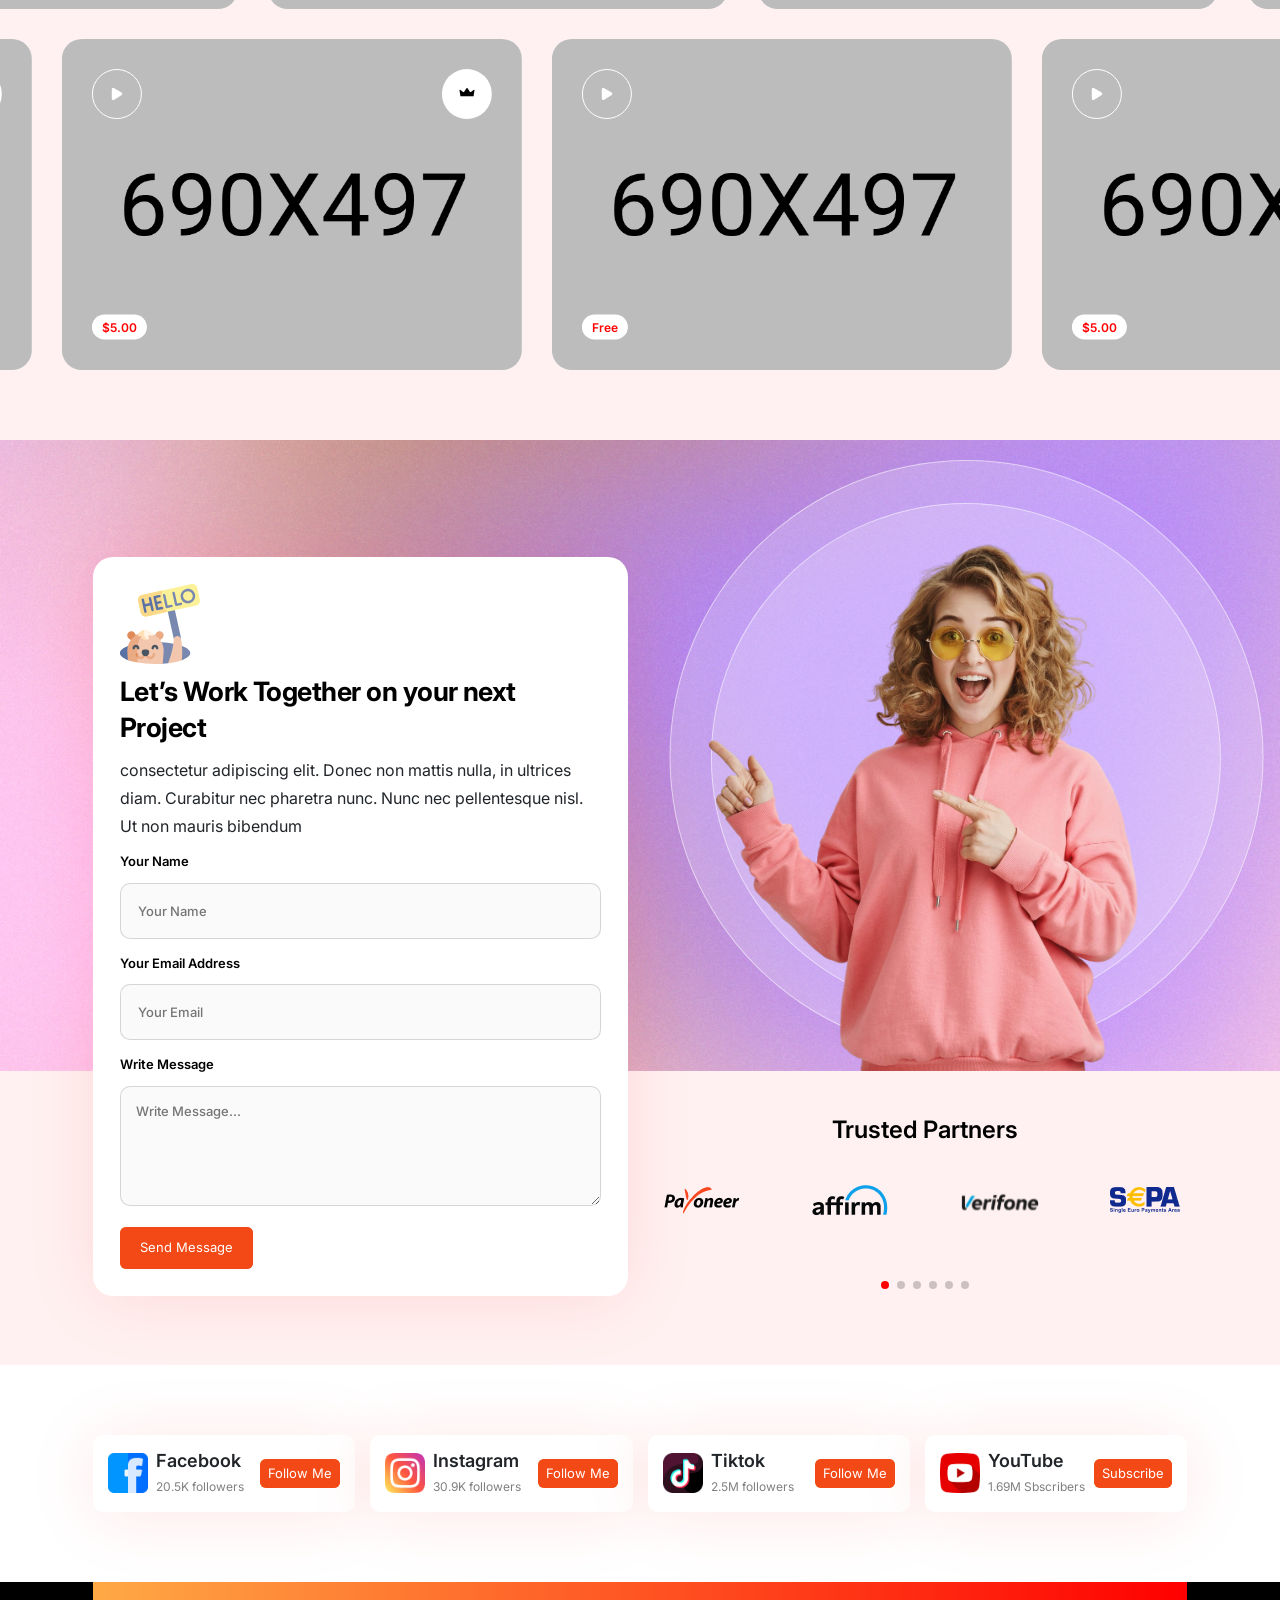
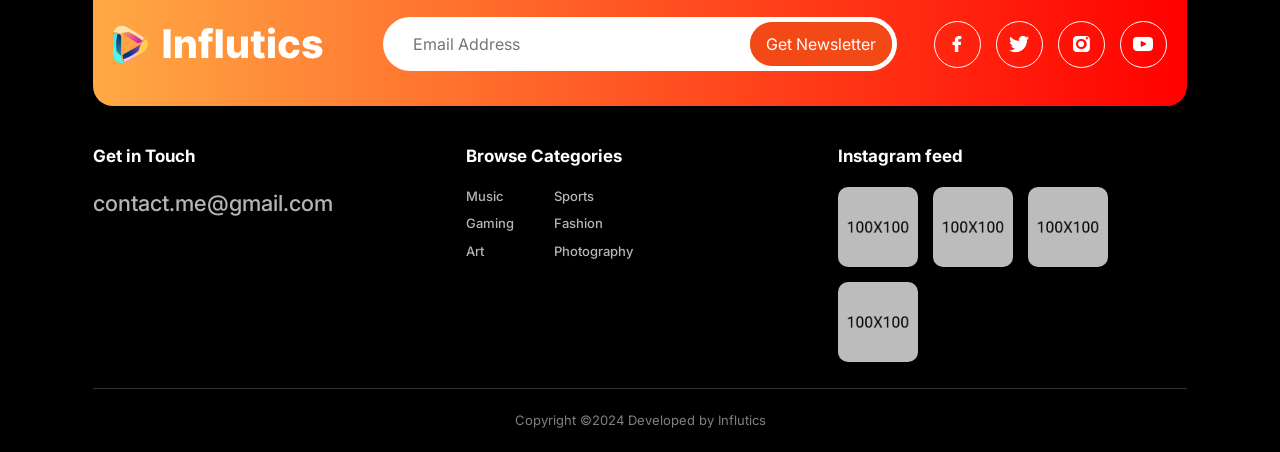
==== commit 99fed9ad: "home" ====
--- a/about.html
+++ b/about.html
@@ -26,7 +26,7 @@
         <div>
             <!-- heading -->
             <div class="jo-sidebar__heading d-flex justify-content-between align-items-center">
-                <a href="#"><img src="assets/img/logo.svg" alt="logo" class="logo"></a>
+                <a href="#"><img src="assets/img/Logo.png" alt="logo" class="logo"></a>
                 <button type="button" class="jo-sidebar-close-btn"><i class="flaticon-add-plus-button"></i></button>
             </div>
 
@@ -48,7 +48,7 @@
 
     <!-- HEADER SECTION START -->
     <header class="jo-header jo-inner-header">
-        <a href="index.html"><img src="assets/img/logo.svg" alt="logo"></a>
+        <a href="index.html"><img src="assets/img/Logo.png" alt="logo"></a>
         <div class="jo-header-right">
             <div class="jo-header-nav">
                 <div class="to-go-to-sidebar-in-mobile">
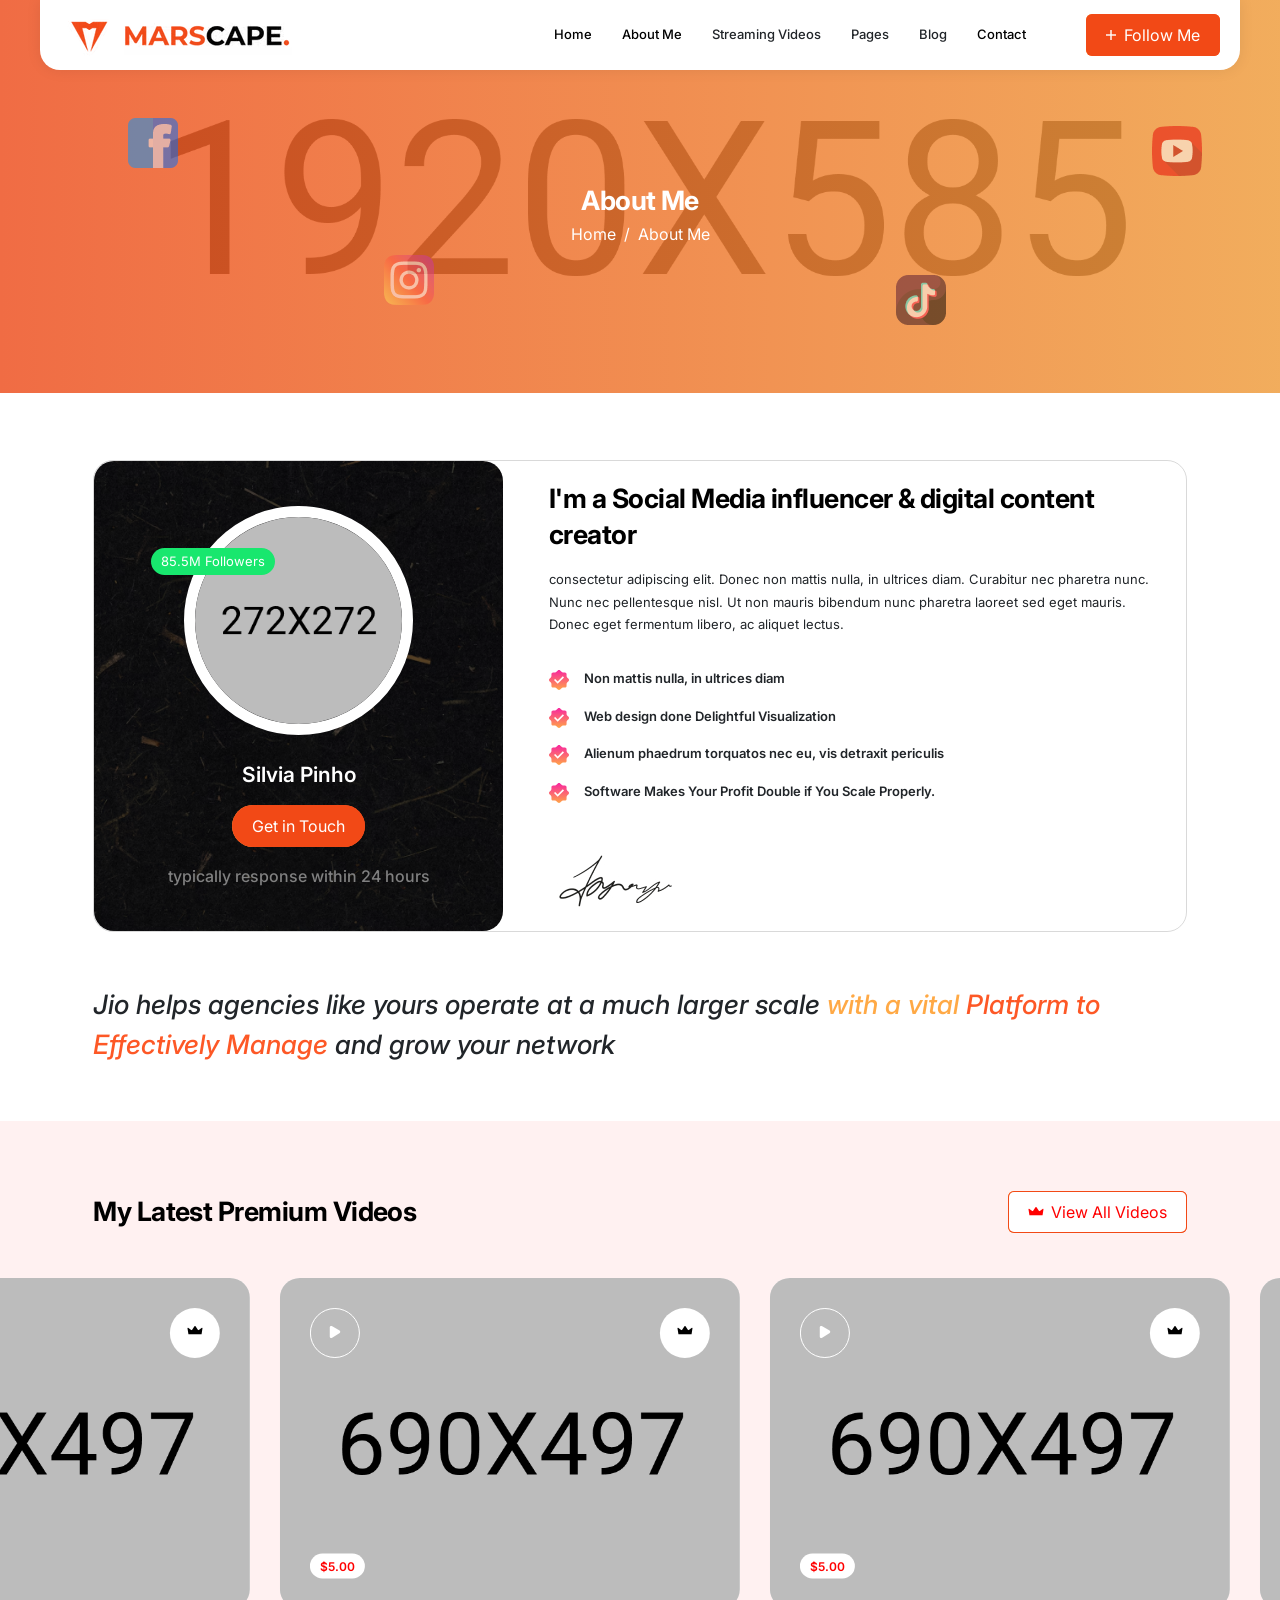
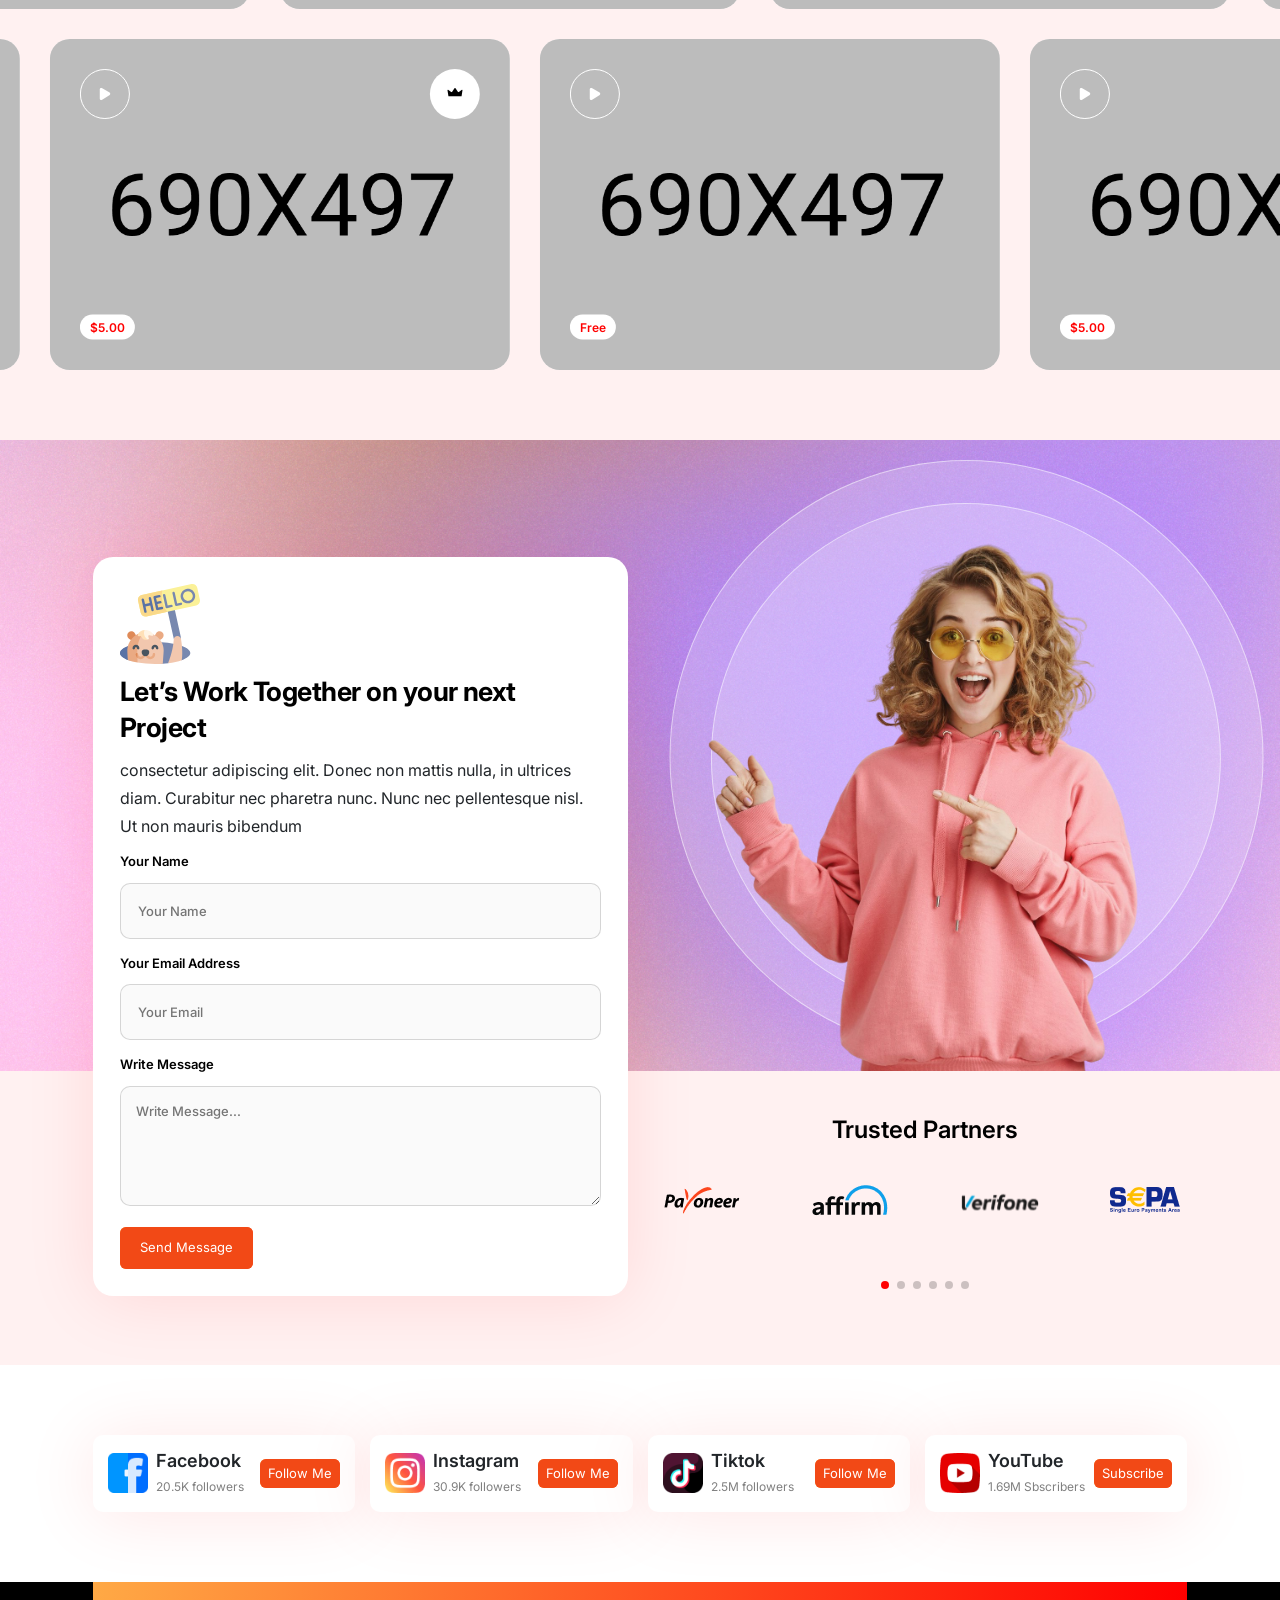
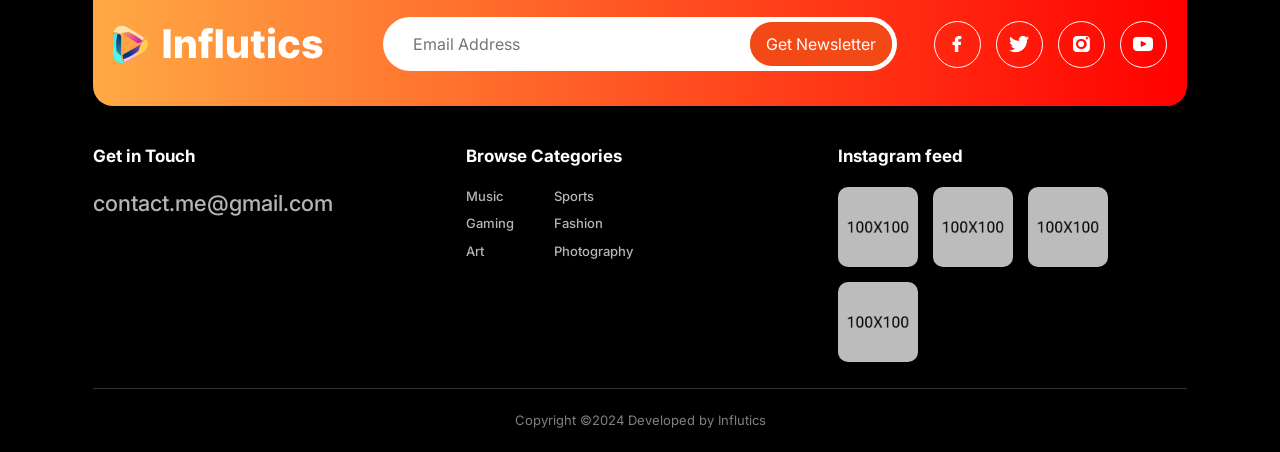
==== commit 55f8a2cd: "Home changes" ====
--- a/about.html
+++ b/about.html
@@ -190,10 +190,10 @@
 
                                     <div class="bottom">
                                         <span class="price">$5.00</span>
-                                        <h5><a href="video-details.html" class="jo-video-card__title">Smiley woman pop party studio medium shot</a></h5>
+                                        <h5><a href="video-details.html" class="jo-video-card__title">Video</a></h5>
                                         <div class="tt-video__infos jo-video-card__infos">
                                             <span>16M views</span>
-                                            <span>49 minutes ago</span>
+                                            <span>20 minutes</span>
                                         </div>
                                     </div>
                                 </div>
@@ -212,10 +212,10 @@
 
                                     <div class="bottom">
                                         <span class="price">$5.00</span>
-                                        <h5><a href="video-details.html" class="jo-video-card__title">Smiley woman pop party studio medium shot</a></h5>
+                                        <h5><a href="video-details.html" class="jo-video-card__title">Video</a></h5>
                                         <div class="tt-video__infos jo-video-card__infos">
                                             <span>16M views</span>
-                                            <span>49 minutes ago</span>
+                                            <span>20 minutes</span>
                                         </div>
                                     </div>
                                 </div>
@@ -234,10 +234,10 @@
 
                                     <div class="bottom">
                                         <span class="price">$5.00</span>
-                                        <h5><a href="video-details.html" class="jo-video-card__title">Smiley woman pop party studio medium shot</a></h5>
+                                        <h5><a href="video-details.html" class="jo-video-card__title">Video</a></h5>
                                         <div class="tt-video__infos jo-video-card__infos">
                                             <span>16M views</span>
-                                            <span>49 minutes ago</span>
+                                            <span>20 minutes</span>
                                         </div>
                                     </div>
                                 </div>
@@ -262,10 +262,10 @@
 
                                     <div class="bottom">
                                         <span class="price">Free</span>
-                                        <h5><a href="video-details.html" class="jo-video-card__title">Smiley woman pop party studio medium shot</a></h5>
+                                        <h5><a href="video-details.html" class="jo-video-card__title">Video</a></h5>
                                         <div class="tt-video__infos jo-video-card__infos">
                                             <span>16M views</span>
-                                            <span>49 minutes ago</span>
+                                            <span>20 minutes</span>
                                         </div>
                                     </div>
                                 </div>
@@ -284,10 +284,10 @@
 
                                     <div class="bottom">
                                         <span class="price">$5.00</span>
-                                        <h5><a href="video-details.html" class="jo-video-card__title">Smiley woman pop party studio medium shot</a></h5>
+                                        <h5><a href="video-details.html" class="jo-video-card__title">Video</a></h5>
                                         <div class="tt-video__infos jo-video-card__infos">
                                             <span>16M views</span>
-                                            <span>49 minutes ago</span>
+                                            <span>20 minutes</span>
                                         </div>
                                     </div>
                                 </div>
@@ -306,10 +306,10 @@
 
                                     <div class="bottom">
                                         <span class="price">$5.00</span>
-                                        <h5><a href="video-details.html" class="jo-video-card__title">Smiley woman pop party studio medium shot</a></h5>
+                                        <h5><a href="video-details.html" class="jo-video-card__title">Video</a></h5>
                                         <div class="tt-video__infos jo-video-card__infos">
                                             <span>16M views</span>
-                                            <span>49 minutes ago</span>
+                                            <span>20 minutes</span>
                                         </div>
                                     </div>
                                 </div>
